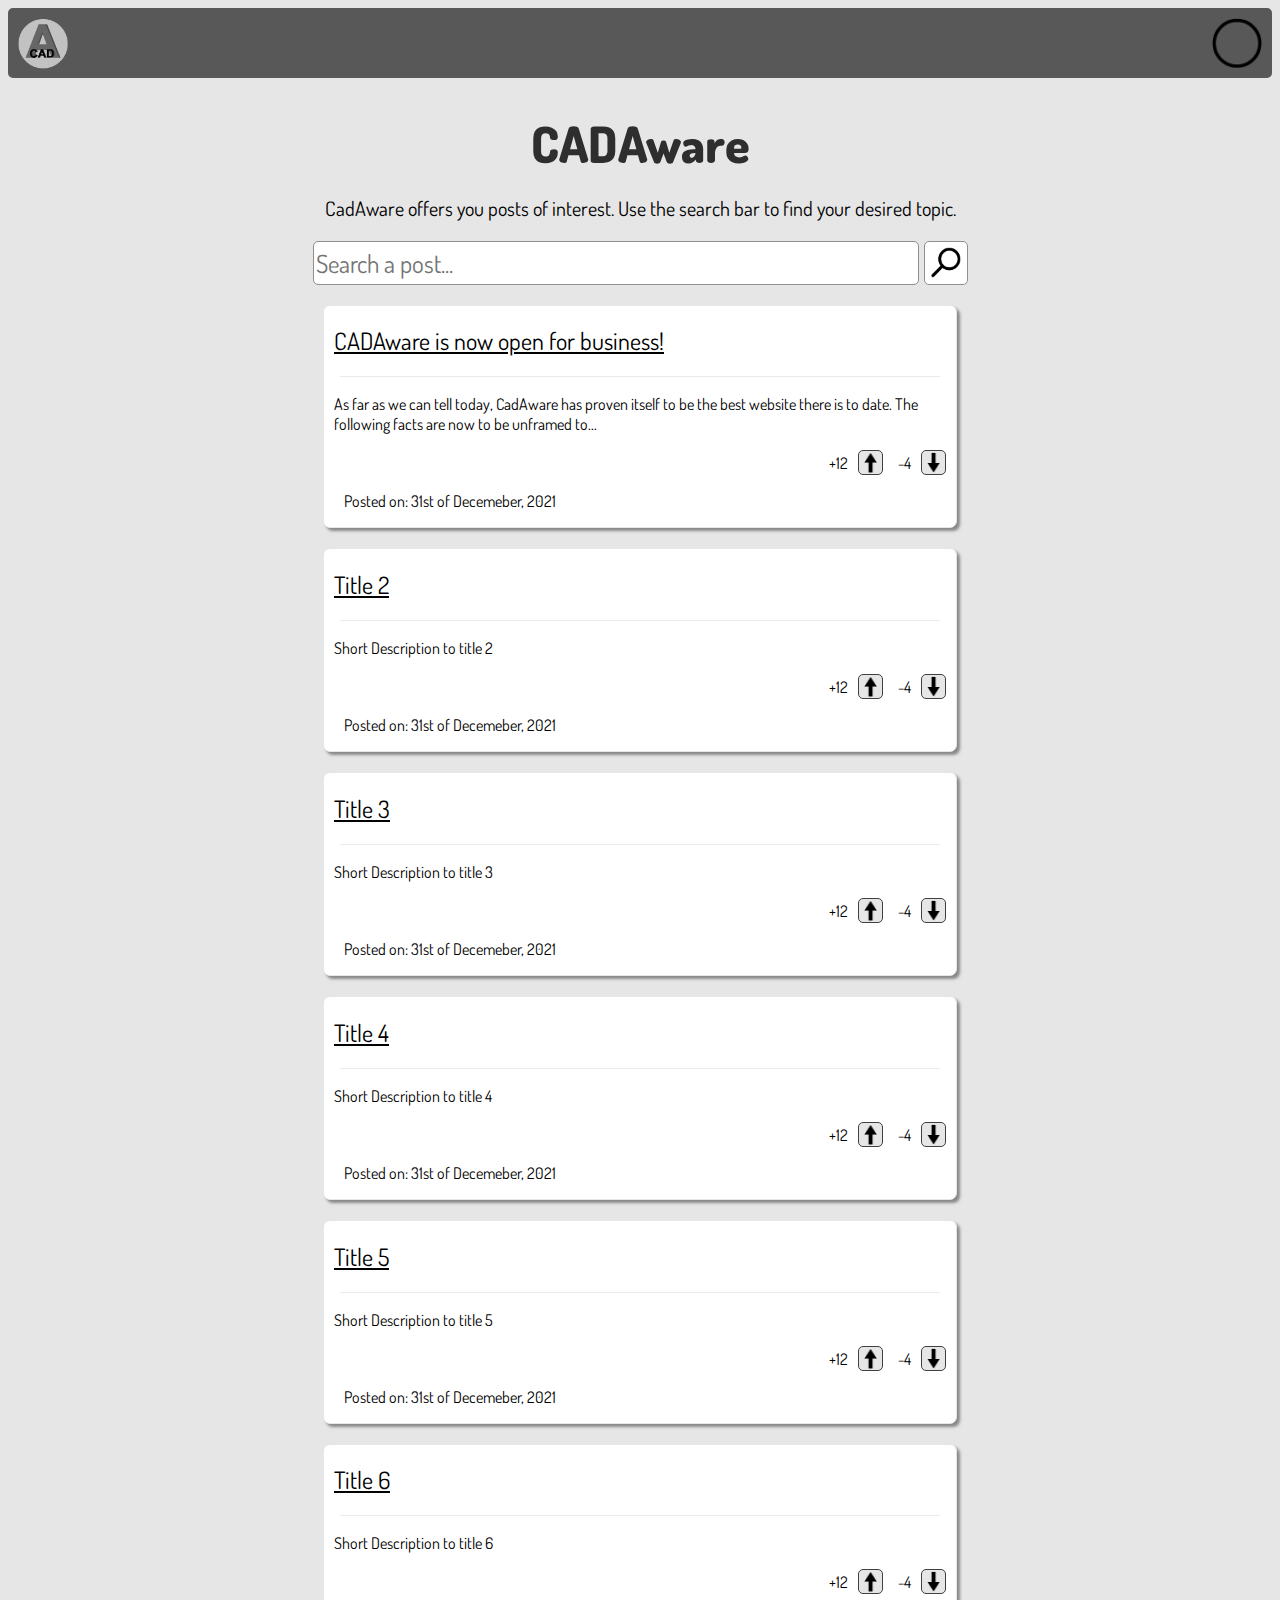
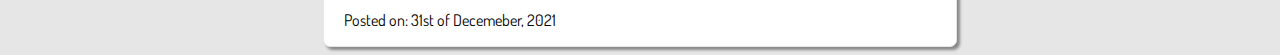
==== index.html @ 65702f4d "Add basic forum list" ====
<!DOCTYPE html>
<html lang="en">

<head>
    <meta charset="UTF-8">
    <meta http-equiv="X-UA-Compatible" content="IE=edge">
    <meta name="viewport" content="width=device-width, initial-scale=1.0">
    <link rel="stylesheet" href="styles.css">
    <link rel="preconnect" href="https://fonts.googleapis.com">
    <link rel="preconnect" href="https://fonts.gstatic.com" crossorigin>
    <link rel="preconnect" href="https://fonts.googleapis.com">
    <link rel="preconnect" href="https://fonts.gstatic.com" crossorigin>
    <link href="https://fonts.googleapis.com/css2?family=Dosis:wght@400;800&display=swap" rel="stylesheet">
    <link href="https://fonts.googleapis.com/css2?family=Dosis&display=swap" rel="stylesheet">
    <title>CADAware Forum</title>

</head>

<body>
    <div class="webContainer">
        <!-- Horizontal navigation bar. -->
        <div class="topNavigation">
            <img id="myLogo" src="pictures/cadlogo.png" alt="CADAware Logo">
            <img id="circleNav" src="pictures/circlenav.png" alt="Right Circle">
        </div>

        <!-- CADAware Title -->
        <div>
            <h1 class="webTitle">CADAware</h1>
            <p class="paragraphTitle">
                CadAware offers you posts of interest. Use the search bar to find your desired topic.
            </p>
        </div>

        <!-- Search bar with a search button. -->
        <div class="searchContainer">
            <input type="text" id="searchInput" placeholder="Search a post...">
            <button id="searchButton"><img src="pictures/searchlogo.png"></button>
        </div>

        <!-- list of posts with a title, short description, date of posts and vote up\down. -->


        <!-- Title 1-->

        <div class="myListContainer">
            <h2 class="listHeader"><a href="insideTitle1.html">
                    CADAware is now open for business!
                </a></h2>
            <hr>
            <p class="shortDescription">
                As far as we can tell today, CadAware has proven itself to be the best
                website there is to date. The following facts are now to be unframed to...
            </p>
            <div class="buttonContainer">
                <div class="plusVotes">+12</div>
                <button id="upVote"><img src="pictures/arrowup.png"></button>
                <div class="minusVotes">-4</div>
                <button id="downVote"><img src="pictures/arrowdown.png"></button>
            </div>
            <p class="datePost">Posted on: 31st of Decemeber, 2021 </p>

        </div>

        <!-- Title 2-->

        <div class="myListContainer">
            <h2 class="listHeader"><a href="insideTitle2.html">
                    Title 2
                </a></h2>
            <hr>
            <p class="shortDescription">
                Short Description to title 2
            </p>
            <div class="buttonContainer">
                <div class="plusVotes">+12</div>
                <button id="upVote"><img src="pictures/arrowup.png"></button>
                <div class="minusVotes">-4</div>
                <button id="downVote"><img src="pictures/arrowdown.png"></button>
            </div>
            <p class="datePost">Posted on: 31st of Decemeber, 2021 </p>

        </div>

        <!-- Title 3-->

        <div class="myListContainer">
            <h2 class="listHeader"><a href="insideTitle3.html">
                    Title 3
                </a></h2>
            <hr>
            <p class="shortDescription">
                Short Description to title 3
            </p>
            <div class="buttonContainer">
                <div class="plusVotes">+12</div>
                <button id="upVote"><img src="pictures/arrowup.png"></button>
                <div class="minusVotes">-4</div>
                <button id="downVote"><img src="pictures/arrowdown.png"></button>
            </div>
            <p class="datePost">Posted on: 31st of Decemeber, 2021 </p>

        </div>

        <!-- Title 4-->

        <div class="myListContainer">
            <h2 class="listHeader"><a href="insideTitle4.html">
                    Title 4
                </a></h2>
            <hr>
            <p class="shortDescription">
                Short Description to title 4
            </p>
            <div class="buttonContainer">
                <div class="plusVotes">+12</div>
                <button id="upVote"><img src="pictures/arrowup.png"></button>
                <div class="minusVotes">-4</div>
                <button id="downVote"><img src="pictures/arrowdown.png"></button>
            </div>
            <p class="datePost">Posted on: 31st of Decemeber, 2021 </p>

        </div>

        <!-- Title 5-->

        <div class="myListContainer">
            <h2 class="listHeader"><a href="insideTitle5.html">
                    Title 5
                </a></h2>
            <hr>
            <p class="shortDescription">
                Short Description to title 5
            </p>
            <div class="buttonContainer">
                <div class="plusVotes">+12</div>
                <button id="upVote"><img src="pictures/arrowup.png"></button>
                <div class="minusVotes">-4</div>
                <button id="downVote"><img src="pictures/arrowdown.png"></button>
            </div>
            <p class="datePost">Posted on: 31st of Decemeber, 2021 </p>

        </div>

        <!-- Title 6-->

        <div class="myListContainer">
            <h2 class="listHeader"><a href="insideTitle6.html">
                    Title 6
                </a></h2>
            <hr>
            <p class="shortDescription">
                Short Description to title 6
            </p>
            <div class="buttonContainer">
                <div class="plusVotes">+12</div>
                <button id="upVote"><img src="pictures/arrowup.png"></button>
                <div class="minusVotes">-4</div>
                <button id="downVote"><img src="pictures/arrowdown.png"></button>
            </div>
            <p class="datePost">Posted on: 31st of Decemeber, 2021 </p>

        </div>

    </div>

    <script src="script.js"></script>
</body>

</html>
---- styles.css ----
body {
    font-family: 'Dosis', sans-serif;
    background: #E6E6E6;
}


/* Top Navigation */

.topNavigation {
    background-color: rgb(88, 88, 88);
    height: 50px;
    padding-bottom: 10px;
    padding-top: 10px;
    border-radius: 5px;
}

#myLogo {
    width: 50px;
    margin-left: 10px;
}

#circleNav {
    margin-right: 10px;
    width: 50px;
    float: right;
}

/* Title and search bar */

.webTitle {
    color: #2e2e2e;
    font-size: 50px;
    font-weight: 800;
    display: flex;
    justify-content: center;
    margin-bottom: 5px;
}

.paragraphTitle {
    font-size: 20px;
    display: flex;
    justify-content: center;
}

.searchContainer {
    gap: 5px;
    display: flex;
    margin: auto;
    justify-content: center;
}

#searchInput {
    font-family: 'Dosis', sans-serif;
    font-size: 25px;
    display: inline-flex;
    width: 600px;
    height: 40px; 
    border: solid 1px #8f8f8f;
    border-radius: 5px;
}

#searchButton {
    background: #FFFFFF;
    border: solid 1px #8f8f8f;
    border-radius: 5px;
}

#searchButton:hover {
    cursor: pointer;
    background: #f0f0f0;
}

#searchButton:active {
    cursor: pointer;
    background: #dadada;
}

#searchButton img {
    display: flex;
    width: 30px;
}

/* !!The first Post!!  */

.myListContainer {
    box-shadow: 3px 3px 3px #888888;
    background: #FFFFFF;
    width: 50%;
    margin: auto;
    margin-top: 20px;
    justify-content: center;
    align-content: center;
    border: solid 1px rgb(231, 231, 231);
    border-radius: 7px;
    
}

.listHeader {
    font-weight: 400;
    display: flex;
    justify-content: left;
    margin-left: 10px;
}

.listHeader a {
    color: black;
}

.listHeader a:hover {
    color: rgb(92, 92, 92);
}

.listHeader a:active {
    color: rgb(150, 150, 150);
}

hr {    /* Line break with the title */
    display: block;
    position: relative;
    padding: 0;
    margin: 8px auto;
    height: 0;
    width: 95%;
    max-height: 0;
    font-size: 1px;
    line-height: 0;
    clear: both;
    border: none;
    border-top: 1px solid #e9e9e9;
    border-bottom: 1px solid #ffffff;
 }

.shortDescription {
    display: flex;
    justify-content: left;
    margin-right: 10px;
    margin-left: 10px;
}

.datePost {
    display: flex;
    justify-content: left;
    margin-left: 20px;
}

.buttonContainer {    /* Voting buttons */
    display: flex;
    justify-content: flex-end;
    margin-right: 10px;
    gap: 15px;
}

#upVote {
    background: #E6E6E6;
    border: solid 1px #404040;
    border-radius: 5px;
    text-align: center;
    width: 25px;
    height: 25px;
    display: inline-flex;
    justify-content: center;
}

#downVote {
    background: #E6E6E6;
    border: solid 1px #404040;
    border-radius: 5px;
    text-align: center;
    width: 25px;
    height: 25px;
    display: inline-flex;
    justify-content: center;
    
}

#upVote:hover, #downVote:hover {
    background: #f0f0f0;
    cursor: pointer;
}

#upVote:active, #downVote:active {
    background: #cacaca;
    cursor: pointer;
}

.plusVotes {        /* Voting numbers */
    display: flex;
    margin-right: -5px;
    margin-top: 3px;
}

.minusVotes {
    display: flex;
    margin-right: -5px;
    margin-top: 3px;
}
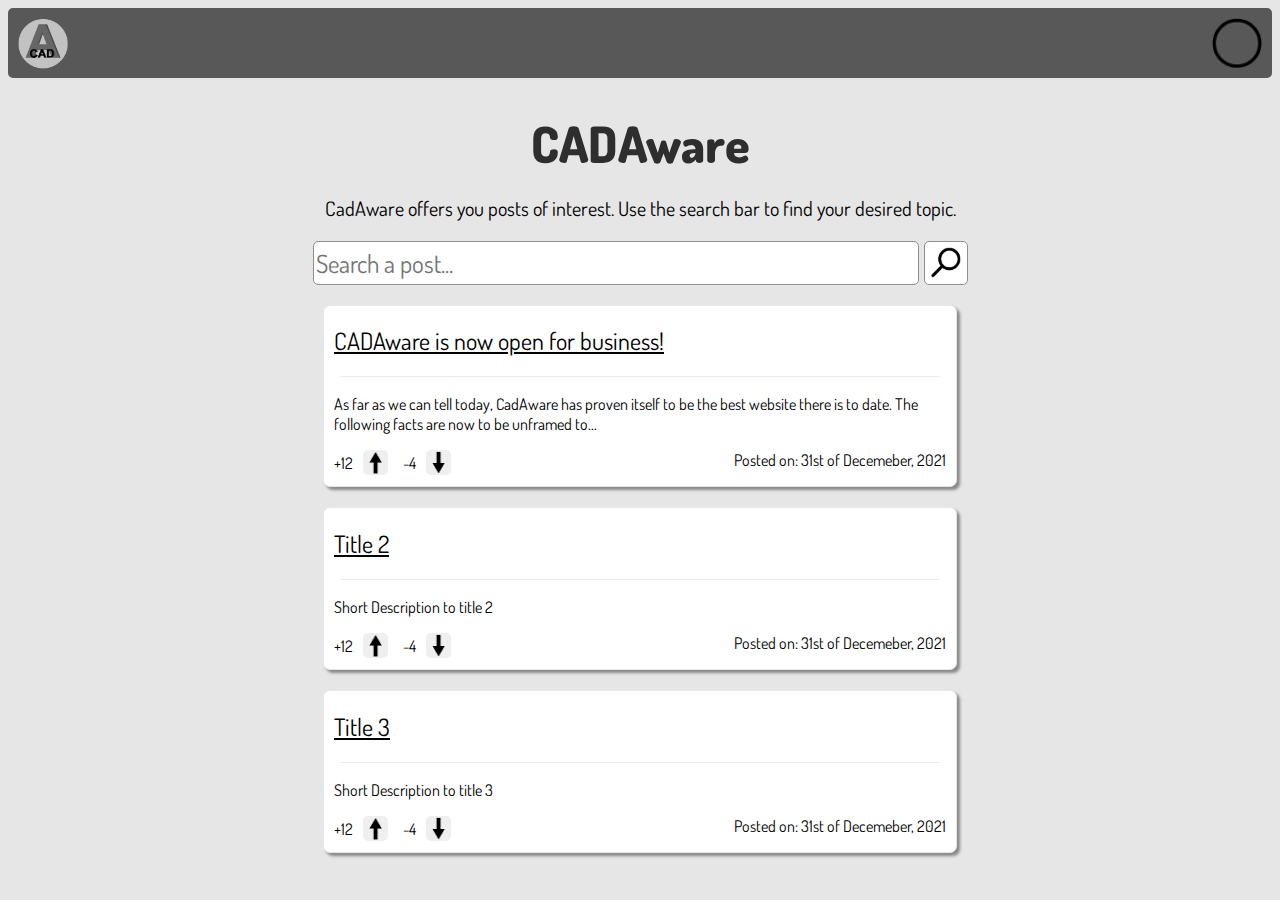
==== commit 610de849: "Removed some Titles, Moved voting buttons to the left the same line as the date." ====
--- a/index.html
+++ b/index.html
@@ -52,11 +52,13 @@
                 As far as we can tell today, CadAware has proven itself to be the best
                 website there is to date. The following facts are now to be unframed to...
             </p>
+            <div class="buttonDate">
             <div class="buttonContainer">
                 <div class="plusVotes">+12</div>
                 <button id="upVote"><img src="pictures/arrowup.png"></button>
                 <div class="minusVotes">-4</div>
                 <button id="downVote"><img src="pictures/arrowdown.png"></button>
+            </div>
             </div>
             <p class="datePost">Posted on: 31st of Decemeber, 2021 </p>
 
@@ -65,19 +67,21 @@
         <!-- Title 2-->
 
         <div class="myListContainer">
-            <h2 class="listHeader"><a href="insideTitle2.html">
+            <h2 class="listHeader"><a href="#">
                     Title 2
                 </a></h2>
             <hr>
             <p class="shortDescription">
                 Short Description to title 2
             </p>
+            <div class="buttonDate">
             <div class="buttonContainer">
                 <div class="plusVotes">+12</div>
                 <button id="upVote"><img src="pictures/arrowup.png"></button>
                 <div class="minusVotes">-4</div>
                 <button id="downVote"><img src="pictures/arrowdown.png"></button>
             </div>
+        </div>
             <p class="datePost">Posted on: 31st of Decemeber, 2021 </p>
 
         </div>
@@ -85,79 +89,21 @@
         <!-- Title 3-->
 
         <div class="myListContainer">
-            <h2 class="listHeader"><a href="insideTitle3.html">
+            <h2 class="listHeader"><a href="#">
                     Title 3
                 </a></h2>
             <hr>
             <p class="shortDescription">
                 Short Description to title 3
             </p>
+            <div class="buttonDate">
             <div class="buttonContainer">
                 <div class="plusVotes">+12</div>
                 <button id="upVote"><img src="pictures/arrowup.png"></button>
                 <div class="minusVotes">-4</div>
                 <button id="downVote"><img src="pictures/arrowdown.png"></button>
             </div>
-            <p class="datePost">Posted on: 31st of Decemeber, 2021 </p>
-
         </div>
-
-        <!-- Title 4-->
-
-        <div class="myListContainer">
-            <h2 class="listHeader"><a href="insideTitle4.html">
-                    Title 4
-                </a></h2>
-            <hr>
-            <p class="shortDescription">
-                Short Description to title 4
-            </p>
-            <div class="buttonContainer">
-                <div class="plusVotes">+12</div>
-                <button id="upVote"><img src="pictures/arrowup.png"></button>
-                <div class="minusVotes">-4</div>
-                <button id="downVote"><img src="pictures/arrowdown.png"></button>
-            </div>
-            <p class="datePost">Posted on: 31st of Decemeber, 2021 </p>
-
-        </div>
-
-        <!-- Title 5-->
-
-        <div class="myListContainer">
-            <h2 class="listHeader"><a href="insideTitle5.html">
-                    Title 5
-                </a></h2>
-            <hr>
-            <p class="shortDescription">
-                Short Description to title 5
-            </p>
-            <div class="buttonContainer">
-                <div class="plusVotes">+12</div>
-                <button id="upVote"><img src="pictures/arrowup.png"></button>
-                <div class="minusVotes">-4</div>
-                <button id="downVote"><img src="pictures/arrowdown.png"></button>
-            </div>
-            <p class="datePost">Posted on: 31st of Decemeber, 2021 </p>
-
-        </div>
-
-        <!-- Title 6-->
-
-        <div class="myListContainer">
-            <h2 class="listHeader"><a href="insideTitle6.html">
-                    Title 6
-                </a></h2>
-            <hr>
-            <p class="shortDescription">
-                Short Description to title 6
-            </p>
-            <div class="buttonContainer">
-                <div class="plusVotes">+12</div>
-                <button id="upVote"><img src="pictures/arrowup.png"></button>
-                <div class="minusVotes">-4</div>
-                <button id="downVote"><img src="pictures/arrowdown.png"></button>
-            </div>
             <p class="datePost">Posted on: 31st of Decemeber, 2021 </p>
 
         </div>
--- a/styles.css
+++ b/styles.css
@@ -137,22 +137,27 @@
     margin-left: 10px;
 }
 
+.buttonDate {
+    display: flex;
+    float:left;
+}
+
 .datePost {
     display: flex;
-    justify-content: left;
-    margin-left: 20px;
+    justify-content: right;
+    margin-right: 10px;
+    padding-left: 20px;
 }
 
 .buttonContainer {    /* Voting buttons */
     display: flex;
-    justify-content: flex-end;
-    margin-right: 10px;
+    margin-left: 10px;
     gap: 15px;
+    padding-right: 20px;
 }
 
 #upVote {
-    background: #E6E6E6;
-    border: solid 1px #404040;
+    border: none;
     border-radius: 5px;
     text-align: center;
     width: 25px;
@@ -162,8 +167,7 @@
 }
 
 #downVote {
-    background: #E6E6E6;
-    border: solid 1px #404040;
+    border: none;
     border-radius: 5px;
     text-align: center;
     width: 25px;
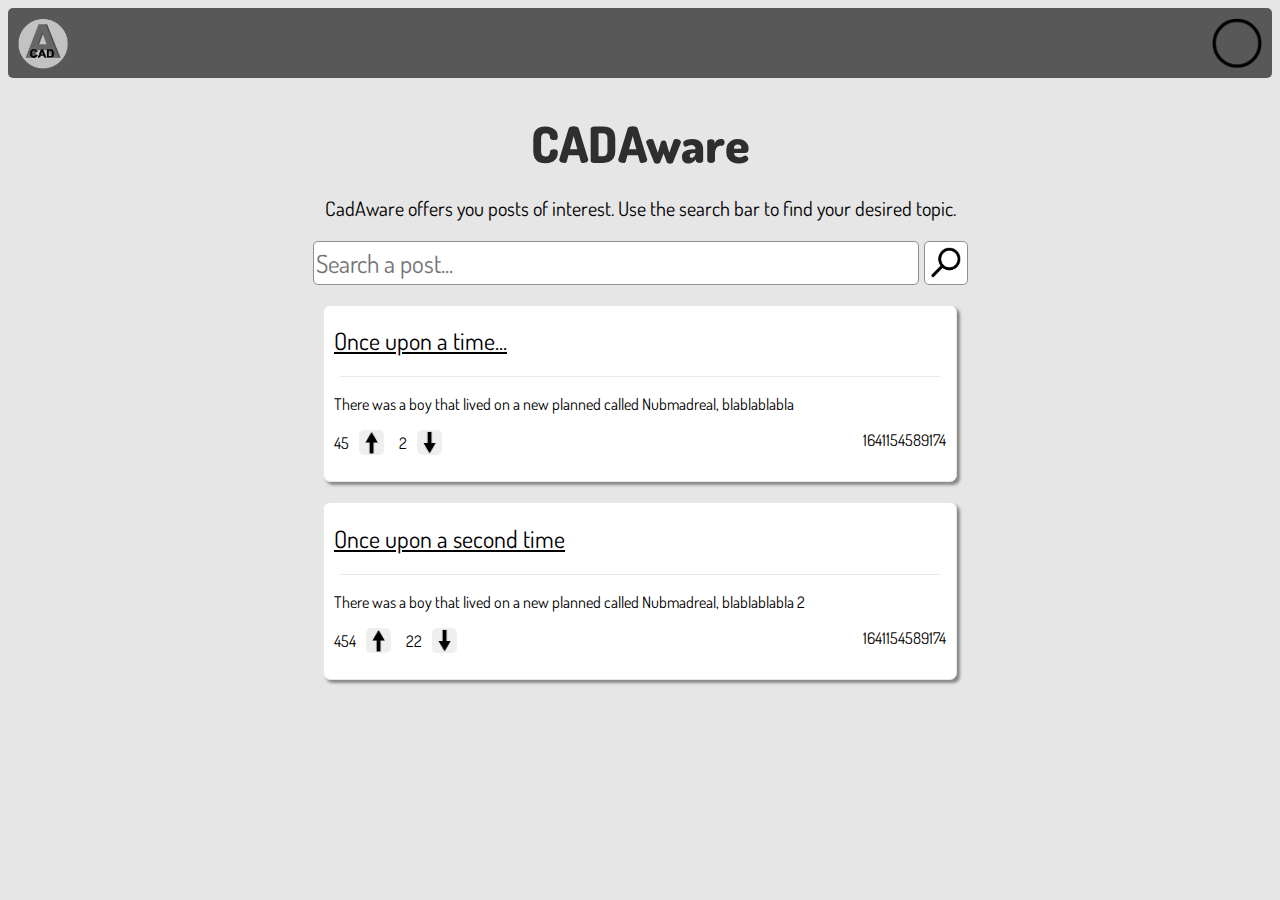
==== commit efb037bb: "Add DOM features to JS code and HTML (Adding a post data)" ====
--- a/index.html
+++ b/index.html
@@ -42,69 +42,43 @@
 
 
         <!-- Title 1-->
-
         <div class="myListContainer">
-            <h2 class="listHeader"><a href="insideTitle1.html">
-                    CADAware is now open for business!
-                </a></h2>
+            <a href="insideTitle1.html">
+                <h2 class="listHeader"></h2></a>
             <hr>
             <p class="shortDescription">
-                As far as we can tell today, CadAware has proven itself to be the best
-                website there is to date. The following facts are now to be unframed to...
+
             </p>
             <div class="buttonDate">
-            <div class="buttonContainer">
-                <div class="plusVotes">+12</div>
-                <button id="upVote"><img src="pictures/arrowup.png"></button>
-                <div class="minusVotes">-4</div>
-                <button id="downVote"><img src="pictures/arrowdown.png"></button>
+                <div class="buttonContainer">
+                    <div class="plusVotes">+12</div>
+                    <button id="upVote"><img src="pictures/arrowup.png"></button>
+                    <div class="minusVotes">-4</div>
+                    <button id="downVote"><img src="pictures/arrowdown.png"></button>
+                </div>
             </div>
-            </div>
-            <p class="datePost">Posted on: 31st of Decemeber, 2021 </p>
+            <p class="datePost"></p>
 
         </div>
 
         <!-- Title 2-->
 
         <div class="myListContainer">
-            <h2 class="listHeader"><a href="#">
-                    Title 2
-                </a></h2>
+            <a href="#">
+                <h2 class="listHeader"></h2></a>
             <hr>
             <p class="shortDescription">
-                Short Description to title 2
+
             </p>
             <div class="buttonDate">
-            <div class="buttonContainer">
-                <div class="plusVotes">+12</div>
-                <button id="upVote"><img src="pictures/arrowup.png"></button>
-                <div class="minusVotes">-4</div>
-                <button id="downVote"><img src="pictures/arrowdown.png"></button>
+                <div class="buttonContainer">
+                    <div class="plusVotes">+12</div>
+                    <button id="upVote"><img src="pictures/arrowup.png"></button>
+                    <div class="minusVotes">-4</div>
+                    <button id="downVote"><img src="pictures/arrowdown.png"></button>
+                </div>
             </div>
-        </div>
-            <p class="datePost">Posted on: 31st of Decemeber, 2021 </p>
-
-        </div>
-
-        <!-- Title 3-->
-
-        <div class="myListContainer">
-            <h2 class="listHeader"><a href="#">
-                    Title 3
-                </a></h2>
-            <hr>
-            <p class="shortDescription">
-                Short Description to title 3
-            </p>
-            <div class="buttonDate">
-            <div class="buttonContainer">
-                <div class="plusVotes">+12</div>
-                <button id="upVote"><img src="pictures/arrowup.png"></button>
-                <div class="minusVotes">-4</div>
-                <button id="downVote"><img src="pictures/arrowdown.png"></button>
-            </div>
-        </div>
-            <p class="datePost">Posted on: 31st of Decemeber, 2021 </p>
+            <p class="datePost"></p>
 
         </div>
 
--- a/styles.css
+++ b/styles.css
@@ -88,6 +88,7 @@
     width: 50%;
     margin: auto;
     margin-top: 20px;
+    padding-bottom: 15px;
     justify-content: center;
     align-content: center;
     border: solid 1px rgb(231, 231, 231);
@@ -198,3 +199,7 @@
     margin-right: -5px;
     margin-top: 3px;
 }
+
+.myListContainer a {
+    color: black;
+}
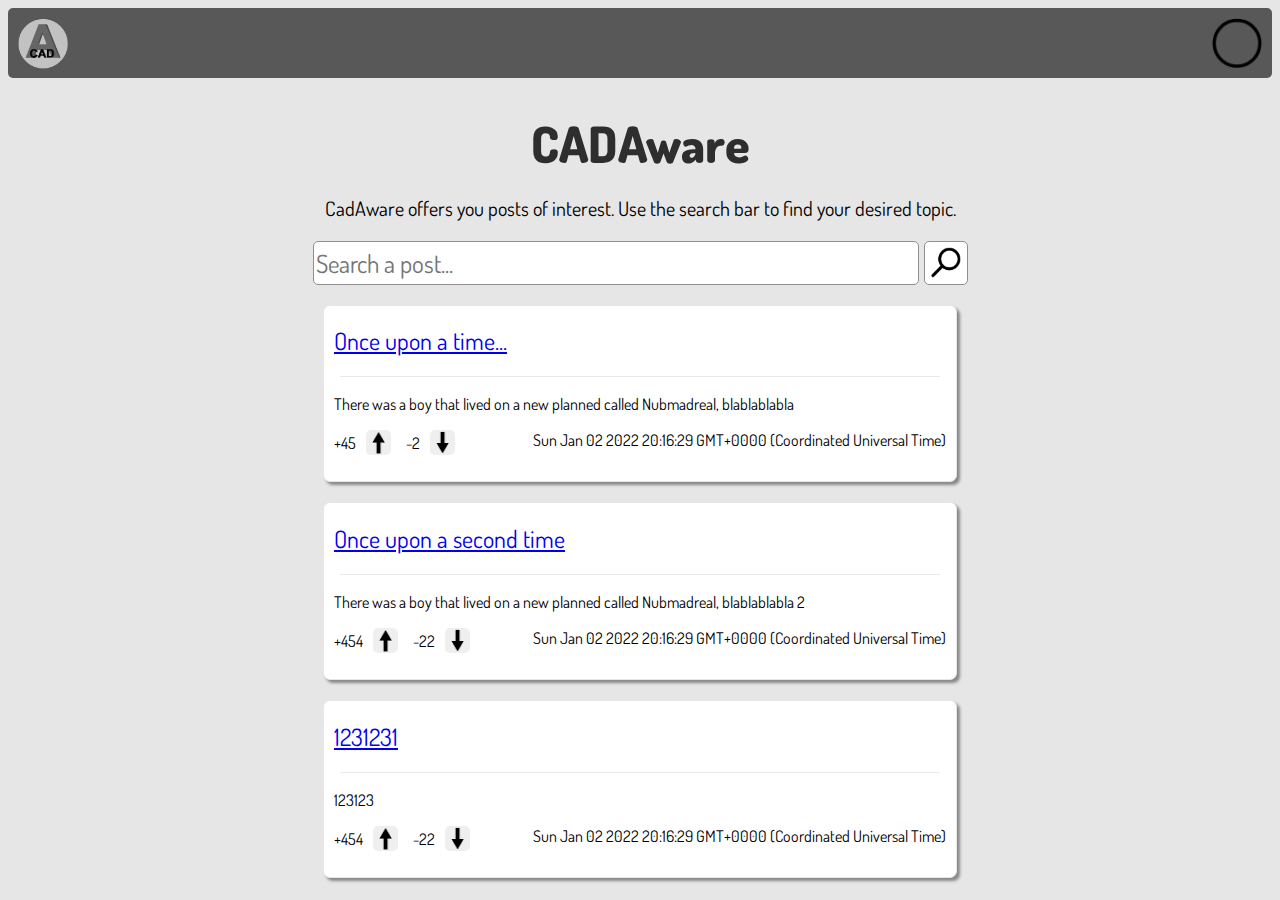
==== commit 720cf2e1: "Remove all HTML posts and add with JS each post." ====
--- a/index.html
+++ b/index.html
@@ -40,48 +40,10 @@
 
         <!-- list of posts with a title, short description, date of posts and vote up\down. -->
 
-
-        <!-- Title 1-->
-        <div class="myListContainer">
-            <a href="insideTitle1.html">
-                <h2 class="listHeader"></h2></a>
-            <hr>
-            <p class="shortDescription">
-
-            </p>
-            <div class="buttonDate">
-                <div class="buttonContainer">
-                    <div class="plusVotes">+12</div>
-                    <button id="upVote"><img src="pictures/arrowup.png"></button>
-                    <div class="minusVotes">-4</div>
-                    <button id="downVote"><img src="pictures/arrowdown.png"></button>
-                </div>
-            </div>
-            <p class="datePost"></p>
-
+        <div id="postsContainer">
+            
         </div>
-
-        <!-- Title 2-->
-
-        <div class="myListContainer">
-            <a href="#">
-                <h2 class="listHeader"></h2></a>
-            <hr>
-            <p class="shortDescription">
-
-            </p>
-            <div class="buttonDate">
-                <div class="buttonContainer">
-                    <div class="plusVotes">+12</div>
-                    <button id="upVote"><img src="pictures/arrowup.png"></button>
-                    <div class="minusVotes">-4</div>
-                    <button id="downVote"><img src="pictures/arrowdown.png"></button>
-                </div>
-            </div>
-            <p class="datePost"></p>
-
-        </div>
-
+        
     </div>
 
     <script src="script.js"></script>
--- a/styles.css
+++ b/styles.css
@@ -82,7 +82,7 @@
 
 /* !!The first Post!!  */
 
-.myListContainer {
+.post {
     box-shadow: 3px 3px 3px #888888;
     background: #FFFFFF;
     width: 50%;
